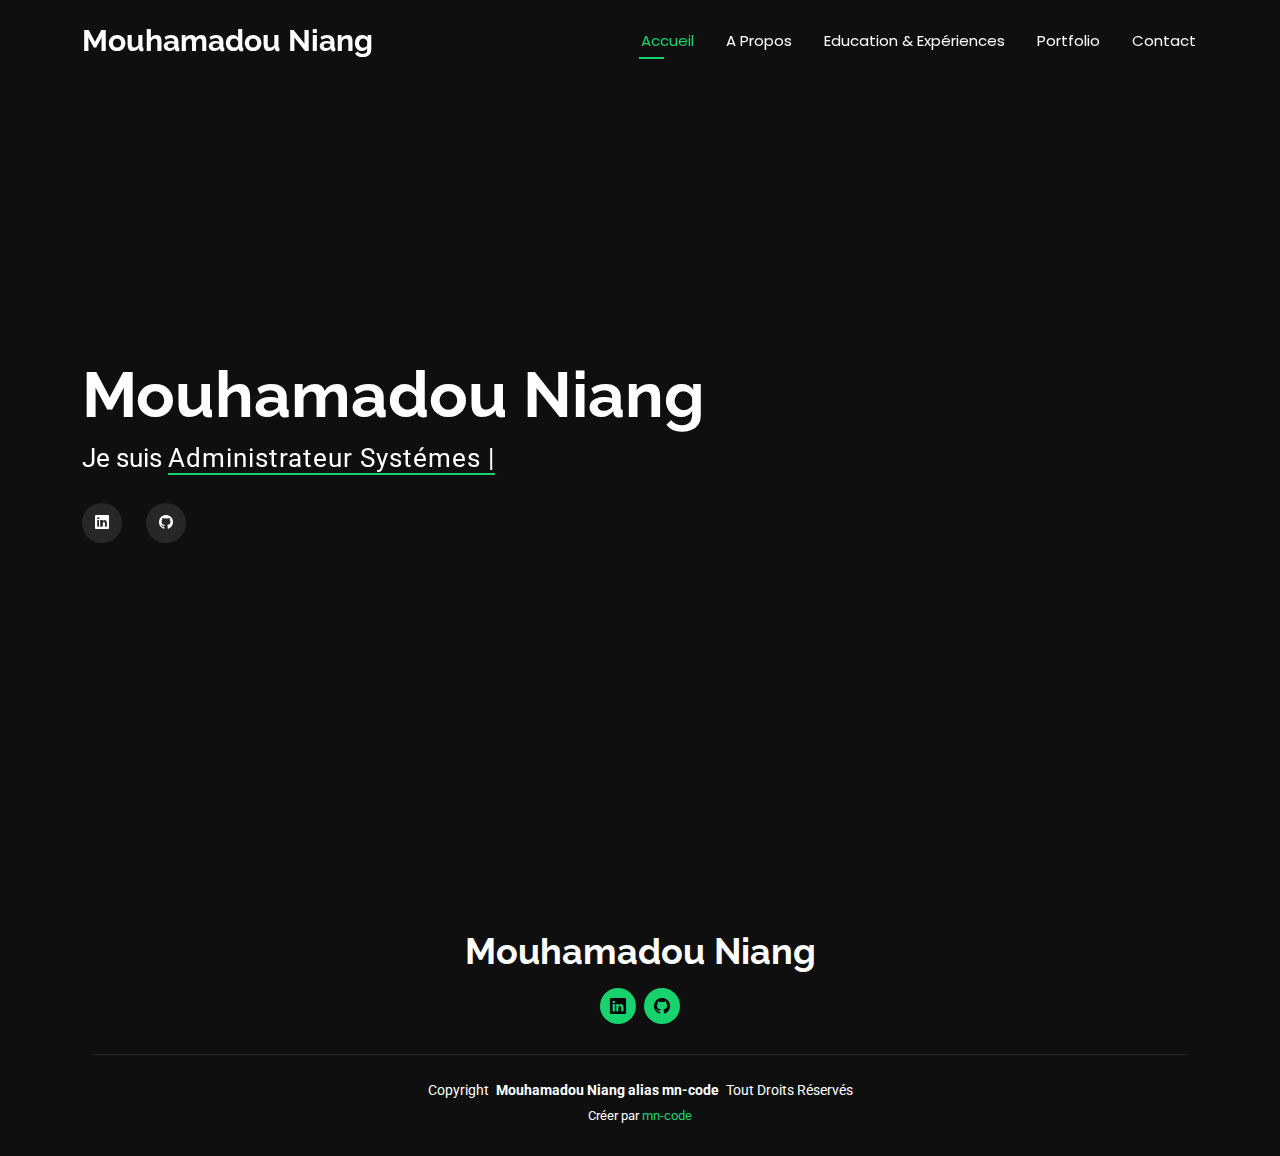
==== index.html @ 22353478 "first commit" ====
<!DOCTYPE html>
<html lang="fr">

<head>
  <meta charset="utf-8">
  <meta content="width=device-width, initial-scale=1.0" name="viewport">
  <title>Accueil - Mouhamadou Niang</title>
  <meta name="description" content="">
  <meta name="keywords" content="">

  <!-- Favicons -->
  <link href="assets/img/niang1.jpg" rel="icon">
  <link href="assets/img/niang1.jpg" rel="apple-touch-icon">

  <!-- Fonts -->
  <link href="https://fonts.googleapis.com" rel="preconnect">
  <link href="https://fonts.gstatic.com" rel="preconnect" crossorigin>
  <link href="https://fonts.googleapis.com/css2?family=Roboto:ital,wght@0,100;0,300;0,400;0,500;0,700;0,900;1,100;1,300;1,400;1,500;1,700;1,900&family=Poppins:ital,wght@0,100;0,200;0,300;0,400;0,500;0,600;0,700;0,800;0,900;1,100;1,200;1,300;1,400;1,500;1,600;1,700;1,800;1,900&family=Raleway:ital,wght@0,100;0,200;0,300;0,400;0,500;0,600;0,700;0,800;0,900;1,100;1,200;1,300;1,400;1,500;1,600;1,700;1,800;1,900&display=swap" rel="stylesheet">

  <!-- Vendor CSS Files -->
  <link href="assets/vendor/bootstrap/css/bootstrap.min.css" rel="stylesheet">
  <link href="assets/vendor/bootstrap-icons/bootstrap-icons.css" rel="stylesheet">
  <link href="assets/vendor/aos/aos.css" rel="stylesheet">
  <link href="assets/vendor/swiper/swiper-bundle.min.css" rel="stylesheet">
  <link href="assets/vendor/glightbox/css/glightbox.min.css" rel="stylesheet">

  <!-- Main CSS File -->
  <link href="assets/css/main.css" rel="stylesheet">
</head>

<body class="index-page">

  <header id="header" class="header d-flex align-items-center fixed-top">
    <div class="container-fluid container-xl position-relative d-flex align-items-center justify-content-between">

      <a href="index.html" class="logo d-flex align-items-center">
        <!-- Uncomment the line below if you also wish to use an image logo -->
        <!-- <img src="assets/img/logo.png" alt=""> -->
        <h1 class="sitename">Mouhamadou Niang</h1>
      </a>

      <nav id="navmenu" class="navmenu">
        <ul>
          <li><a href="index.html" class="active">Accueil</a></li>
          <li><a href="about.html">A Propos</a></li>
          <li><a href="resume.html">Education &amp; Expériences</a></li>
          <li><a href="portfolio.html">Portfolio</a></li>
          <li><a href="contact.html">Contact</a></li>
        </ul>
        <i class="mobile-nav-toggle d-xl-none bi bi-list"></i>
      </nav>

    </div>
  </header>

  <main class="main">

    <!-- Hero Section -->
    <section id="hero" class="hero section dark-background hero__moi">
      <div class="container" data-aos="zoom-out" data-aos-delay="100">
        <h2>Mouhamadou Niang</h2>
        <p>Je suis <span class="typed" data-typed-items="Développeur Django Junior, Administrateur Systémes et Réseaux">Administrateur Systémes et Réseaux</span><span class="typed-cursor typed-cursor--blink"></span></p>
        <div class="social-links">
          <a href="https://www.linkedin.com/in/mouhamadou-niang-137b84204/"><i class="bi bi-linkedin"></i></a>
          <a href="https://github.com/mn-code-23"><i class="bi bi-github"></i></a>
        </div>
      </div>

      <!-- <img src="assets/img/IMG-20221222-WA0004-removebg-preview.png" alt="" data-aos="fade-in" style="width: 300px;"> -->

    </section><!-- /Hero Section -->

  </main>

  <footer id="footer" class="footer dark-background">
    <div class="container">
      <h3 class="sitename">Mouhamadou Niang</h3>
      <div class="social-links d-flex justify-content-center">
        <a href="https://www.linkedin.com/in/mouhamadou-niang-137b84204/"><i class="bi bi-linkedin"></i></a>
        <a href="https://github.com/mn-code-23"><i class="bi bi-github"></i></a>
      </div>
      <div class="container">
        <div class="copyright">
          <span>Copyright</span> <strong class="px-1 sitename">Mouhamadou Niang alias mn-code</strong> <span>Tout Droits Réservés</span>
        </div>
        <div class="credits">
          Créer par <a href="https://github.com/mn-code-23">mn-code</a>
        </div>
      </div>
    </div>
  </footer>

  <!-- Scroll Top -->
  <a href="#" id="scroll-top" class="scroll-top d-flex align-items-center justify-content-center"><i class="bi bi-arrow-up-short"></i></a>

  <!-- Preloader -->
  <div id="preloader"></div>

  <!-- Vendor JS Files -->
  <script src="assets/vendor/bootstrap/js/bootstrap.bundle.min.js"></script>
  <script src="assets/vendor/php-email-form/validate.js"></script>
  <script src="assets/vendor/aos/aos.js"></script>
  <script src="assets/vendor/typed.js/typed.umd.js"></script>
  <script src="assets/vendor/purecounter/purecounter_vanilla.js"></script>
  <script src="assets/vendor/waypoints/noframework.waypoints.js"></script>
  <script src="assets/vendor/swiper/swiper-bundle.min.js"></script>
  <script src="assets/vendor/glightbox/js/glightbox.min.js"></script>
  <script src="assets/vendor/imagesloaded/imagesloaded.pkgd.min.js"></script>
  <script src="assets/vendor/isotope-layout/isotope.pkgd.min.js"></script>

  <!-- Main JS File -->
  <script src="assets/js/main.js"></script>

</body>

</html>
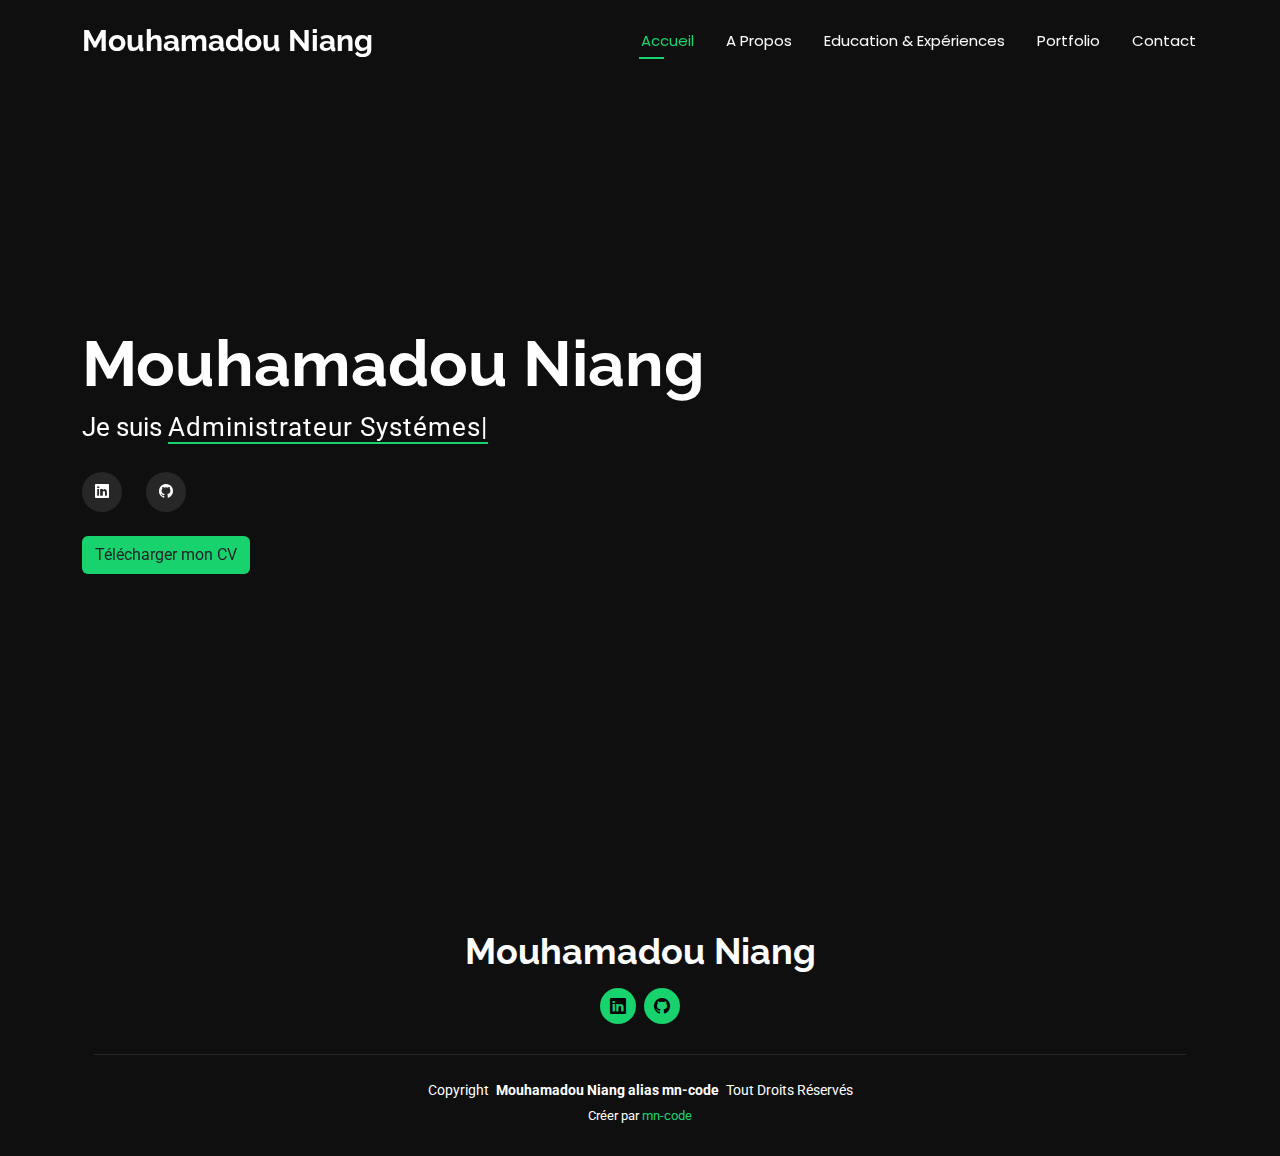
==== commit 5c7d9b0c: "Mise a jour d'index et portfolio" ====
--- a/index.html
+++ b/index.html
@@ -64,6 +64,7 @@
           <a href="https://www.linkedin.com/in/mouhamadou-niang-137b84204/"><i class="bi bi-linkedin"></i></a>
           <a href="https://github.com/mn-code-23"><i class="bi bi-github"></i></a>
         </div>
+        <a href="./document/CV de Niang.pdf" class="btn mt-4" style="background-color: #18d26e;">Télécharger mon CV</a>
       </div>
 
       <!-- <img src="assets/img/IMG-20221222-WA0004-removebg-preview.png" alt="" data-aos="fade-in" style="width: 300px;"> -->
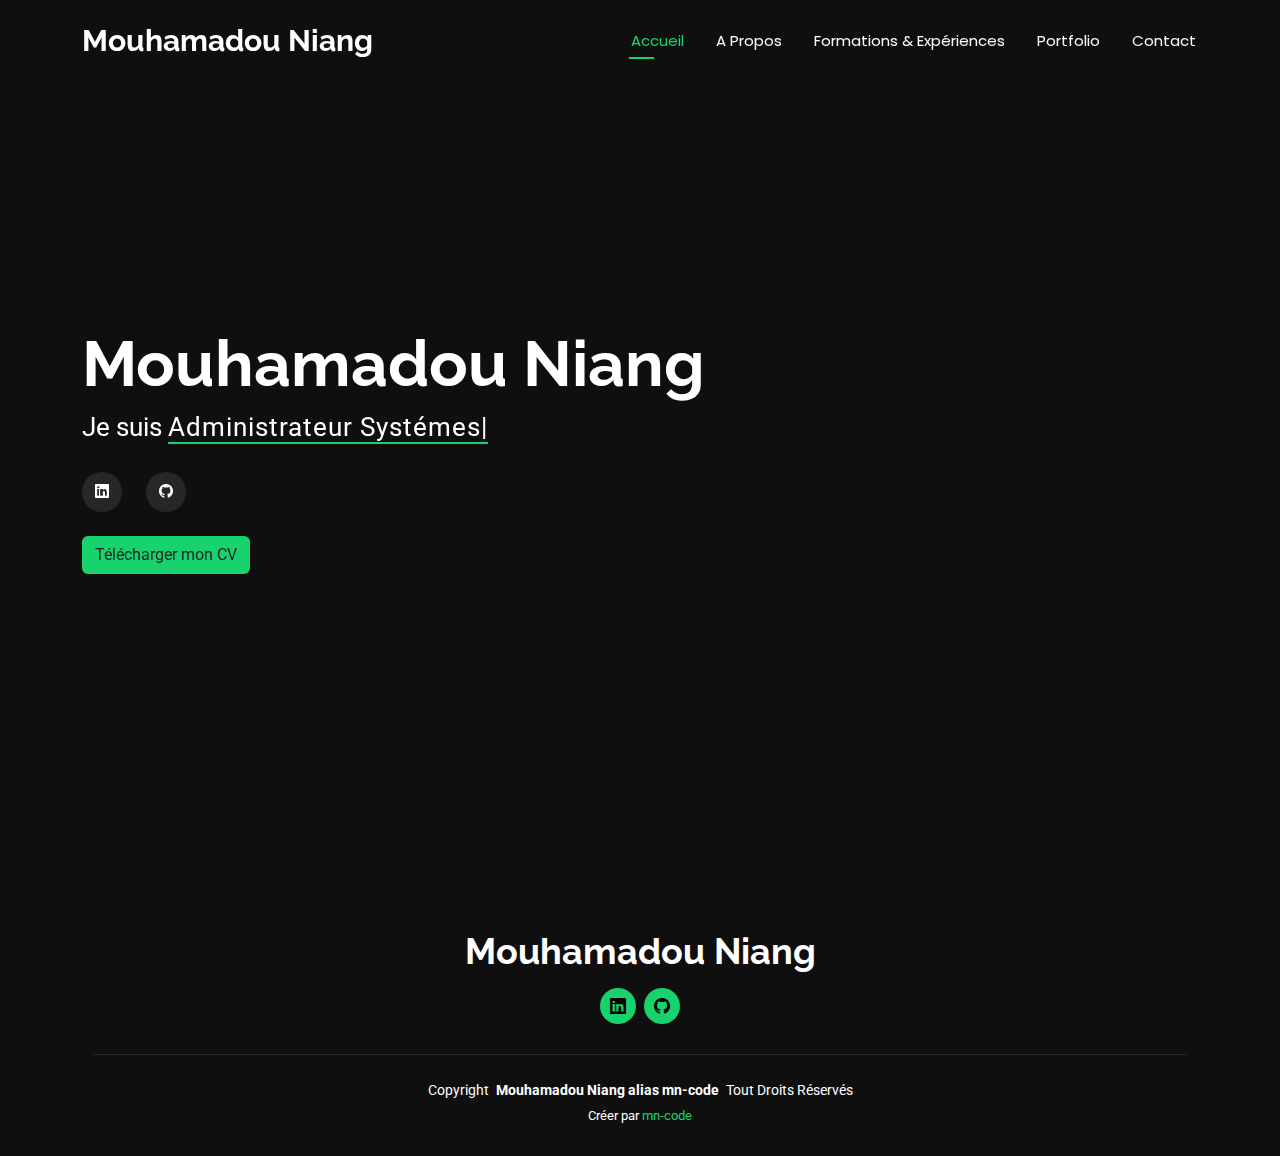
==== commit 5a1a4709: "Mise a jour du portfolio" ====
--- a/index.html
+++ b/index.html
@@ -43,7 +43,7 @@
         <ul>
           <li><a href="index.html" class="active">Accueil</a></li>
           <li><a href="about.html">A Propos</a></li>
-          <li><a href="resume.html">Education &amp; Expériences</a></li>
+          <li><a href="resume.html">Formations &amp; Expériences</a></li>
           <li><a href="portfolio.html">Portfolio</a></li>
           <li><a href="contact.html">Contact</a></li>
         </ul>
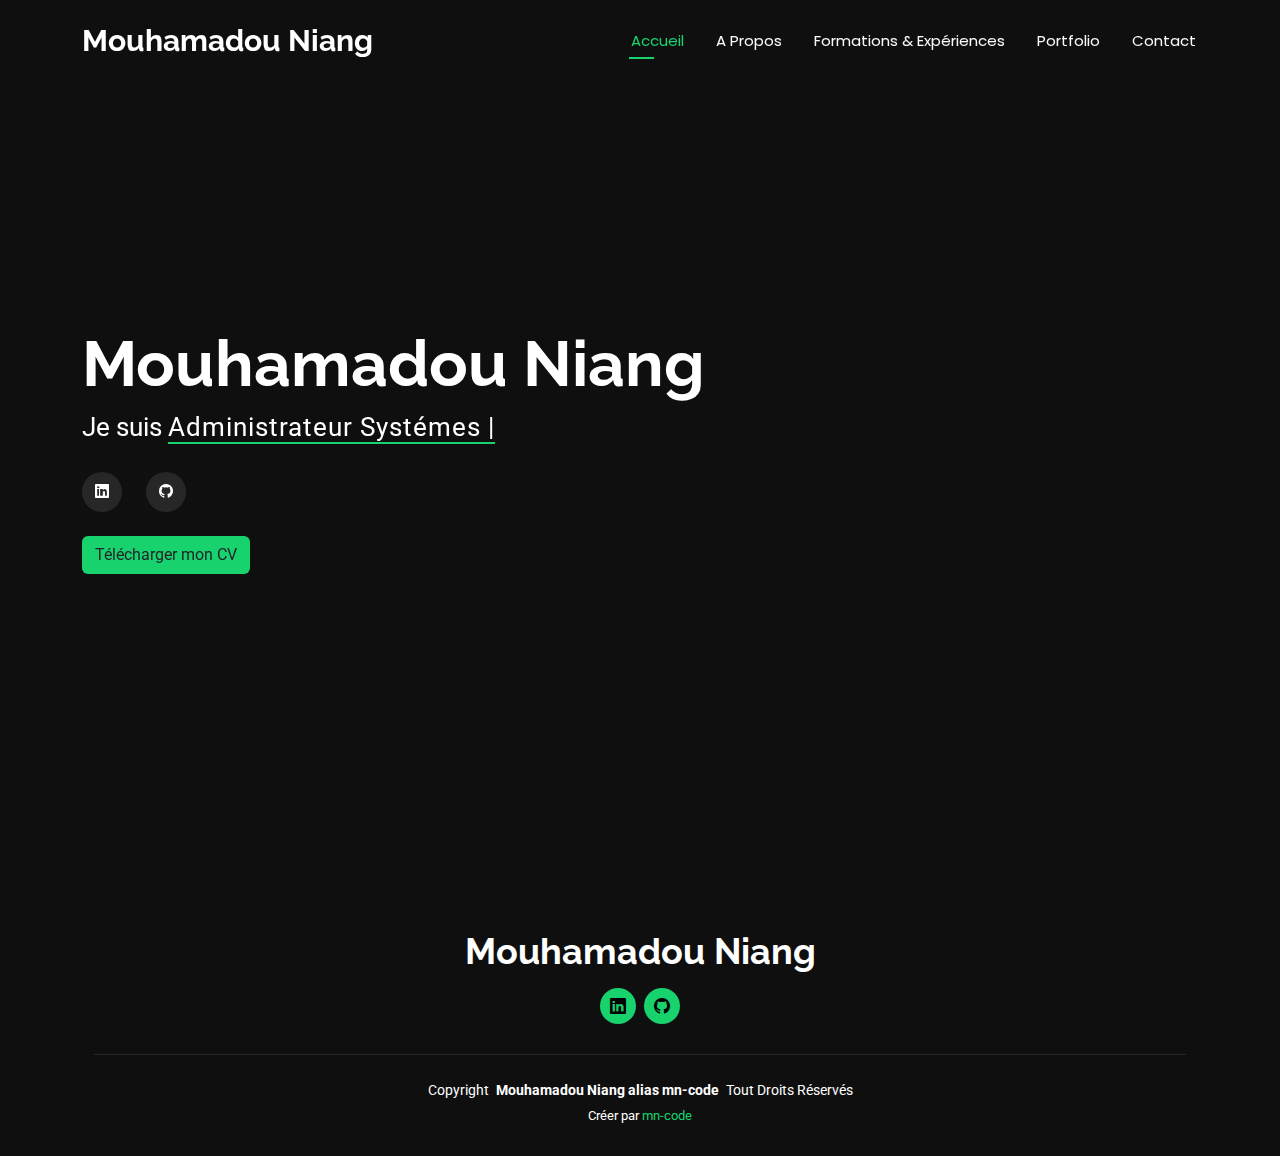
==== commit 53d15009: "Mise a jour du fichier index" ====
--- a/index.html
+++ b/index.html
@@ -64,7 +64,7 @@
           <a href="https://www.linkedin.com/in/mouhamadou-niang-137b84204/"><i class="bi bi-linkedin"></i></a>
           <a href="https://github.com/mn-code-23"><i class="bi bi-github"></i></a>
         </div>
-        <a href="./document/CV de Niang.pdf" class="btn mt-4" style="background-color: #18d26e;">Télécharger mon CV</a>
+        <a href="./document/Mon CV.pdf" class="btn mt-4" style="background-color: #18d26e;">Télécharger mon CV</a>
       </div>
 
       <!-- <img src="assets/img/IMG-20221222-WA0004-removebg-preview.png" alt="" data-aos="fade-in" style="width: 300px;"> -->
